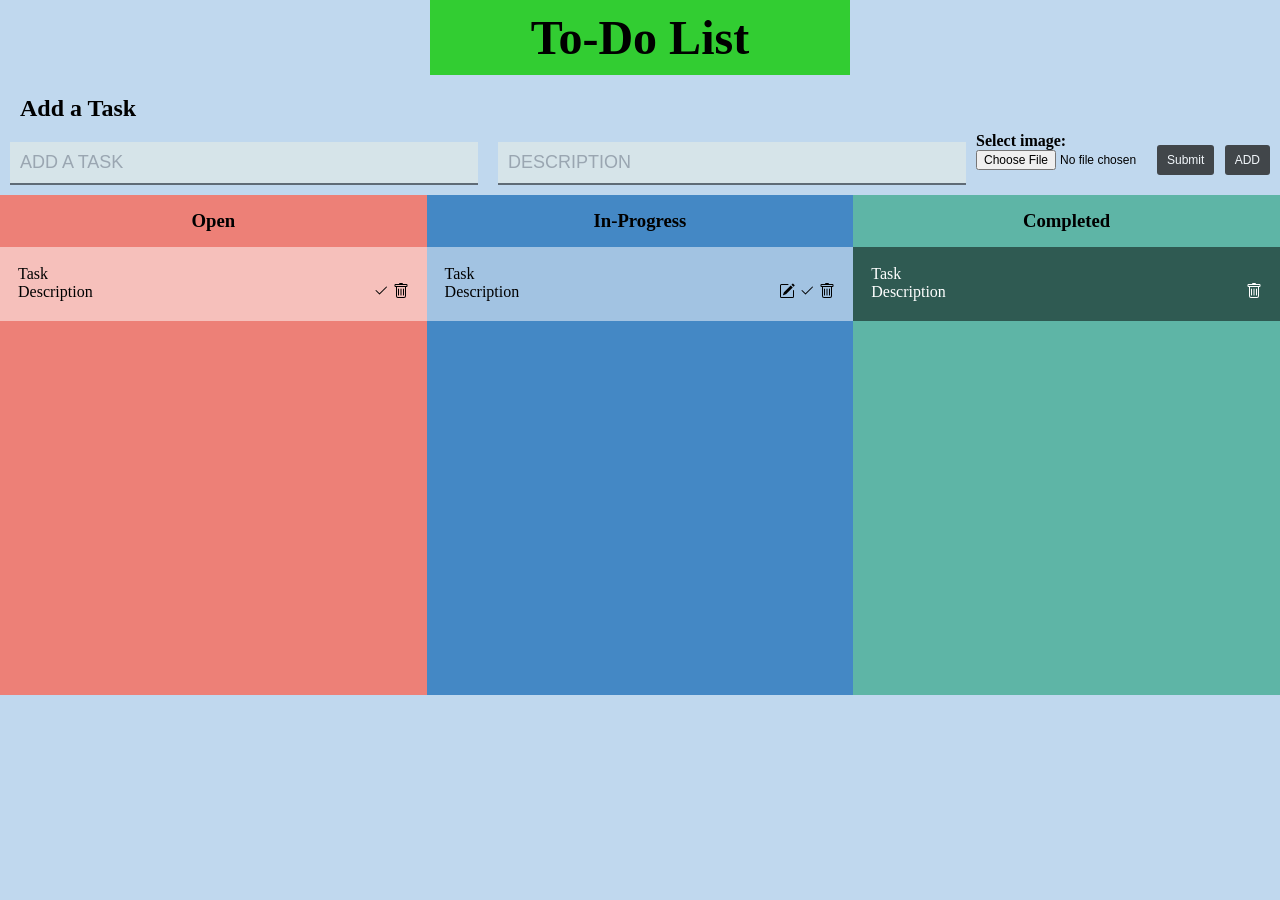
==== index.html @ 3d667125 "Add files via upload" ====
<!DOCTYPE html>
<html lang="en">
<head>
    <meta charset="UTF-8">
    <meta http-equiv="X-UA-Compatible" content="IE=edge">
    <meta name="viewport" content="width=device-width, initial-scale=1.0">
    <link rel="icon" style="size: 100px;" href="https://encrypted-tbn0.gstatic.com/images?q=tbn:ANd9GcSSJrphotn7VHHvbqspfvmmGuxmEBxFIskvoQ&usqp=CAU">
    <link rel="stylesheet" href="CSS.css">
    <script src="javaScript.js"></script>
    <title>To-Do List</title>
</head>
<body>
    <header>
        <div class="header">
            <h1>To-Do List</h1>  
        </div>
    </header>
    <div class="addTask"> 
        <h2>Add a Task</h2>
        <input type="text" class="txtbx" placeholder="ADD A TASK">
        <input type="text" class="txtbx" placeholder="DESCRIPTION">
        <form>
            <label for="img"><b>Select image:</b></label> <br>
            <input type="file" id="img" name="img" accept="image/*">
            <input type="submit" class="submit">
          </form>
        <button class="add"> ADD </button>
    </div>
    <div class="row">
        <div class="column" id="c-1">
            <div class="open">
            <h3>Open</h3>
            <div class="task">
                Task <br>
                Description
                <div class="btn">
                    <svg xmlns="http://www.w3.org/2000/svg" width="16" height="16" fill="currentColor" class="bi bi-check2" viewBox="0 0 16 16">
                        <path d="M13.854 3.646a.5.5 0 0 1 0 .708l-7 7a.5.5 0 0 1-.708 0l-3.5-3.5a.5.5 0 1 1 .708-.708L6.5 10.293l6.646-6.647a.5.5 0 0 1 .708 0z"/>
                      </svg>
                      <svg xmlns="http://www.w3.org/2000/svg" width="16" height="16" fill="currentColor" class="bi bi-trash" viewBox="0 0 16 16">
                        <path d="M5.5 5.5A.5.5 0 0 1 6 6v6a.5.5 0 0 1-1 0V6a.5.5 0 0 1 .5-.5zm2.5 0a.5.5 0 0 1 .5.5v6a.5.5 0 0 1-1 0V6a.5.5 0 0 1 .5-.5zm3 .5a.5.5 0 0 0-1 0v6a.5.5 0 0 0 1 0V6z"/>
                        <path fill-rule="evenodd" d="M14.5 3a1 1 0 0 1-1 1H13v9a2 2 0 0 1-2 2H5a2 2 0 0 1-2-2V4h-.5a1 1 0 0 1-1-1V2a1 1 0 0 1 1-1H6a1 1 0 0 1 1-1h2a1 1 0 0 1 1 1h3.5a1 1 0 0 1 1 1v1zM4.118 4 4 4.059V13a1 1 0 0 0 1 1h6a1 1 0 0 0 1-1V4.059L11.882 4H4.118zM2.5 3V2h11v1h-11z"/>
                      </svg>
                </div>
            </div> 
        </div>
        </div>
        <div class="column" id="c-2">
            <div class="inProgress">
            <h3>In-Progress</h3>
            <div class="task">
                Task <br>
                Description
                <div class="btn">
                    <svg xmlns="http://www.w3.org/2000/svg" width="16" height="16" fill="currentColor" class="bi bi-pencil-square" id="edit" viewBox="0 0 16 16">
                        <path d="M15.502 1.94a.5.5 0 0 1 0 .706L14.459 3.69l-2-2L13.502.646a.5.5 0 0 1 .707 0l1.293 1.293zm-1.75 2.456-2-2L4.939 9.21a.5.5 0 0 0-.121.196l-.805 2.414a.25.25 0 0 0 .316.316l2.414-.805a.5.5 0 0 0 .196-.12l6.813-6.814z"/>
                        <path fill-rule="evenodd" d="M1 13.5A1.5 1.5 0 0 0 2.5 15h11a1.5 1.5 0 0 0 1.5-1.5v-6a.5.5 0 0 0-1 0v6a.5.5 0 0 1-.5.5h-11a.5.5 0 0 1-.5-.5v-11a.5.5 0 0 1 .5-.5H9a.5.5 0 0 0 0-1H2.5A1.5 1.5 0 0 0 1 2.5v11z"/>
                      </svg>
                      <svg xmlns="http://www.w3.org/2000/svg" width="16" height="16" fill="currentColor" class="bi bi-check2" viewBox="0 0 16 16">
                        <path d="M13.854 3.646a.5.5 0 0 1 0 .708l-7 7a.5.5 0 0 1-.708 0l-3.5-3.5a.5.5 0 1 1 .708-.708L6.5 10.293l6.646-6.647a.5.5 0 0 1 .708 0z"/>
                      </svg>
                      <svg xmlns="http://www.w3.org/2000/svg" width="16" height="16" fill="currentColor" class="bi bi-trash" viewBox="0 0 16 16">
                        <path d="M5.5 5.5A.5.5 0 0 1 6 6v6a.5.5 0 0 1-1 0V6a.5.5 0 0 1 .5-.5zm2.5 0a.5.5 0 0 1 .5.5v6a.5.5 0 0 1-1 0V6a.5.5 0 0 1 .5-.5zm3 .5a.5.5 0 0 0-1 0v6a.5.5 0 0 0 1 0V6z"/>
                        <path fill-rule="evenodd" d="M14.5 3a1 1 0 0 1-1 1H13v9a2 2 0 0 1-2 2H5a2 2 0 0 1-2-2V4h-.5a1 1 0 0 1-1-1V2a1 1 0 0 1 1-1H6a1 1 0 0 1 1-1h2a1 1 0 0 1 1 1h3.5a1 1 0 0 1 1 1v1zM4.118 4 4 4.059V13a1 1 0 0 0 1 1h6a1 1 0 0 0 1-1V4.059L11.882 4H4.118zM2.5 3V2h11v1h-11z"/>
                      </svg>
                </div>
            </div>
        </div>
        </div>
        <div class="column" id="c-3">
            <div class="completed">
            <h3>Completed</h3>
            <div class="task">
                Task <br>
                Description
                <div class="btn">
                    <svg xmlns="http://www.w3.org/2000/svg" width="16" height="16" fill="currentColor" class="bi bi-trash" viewBox="0 0 16 16">
                        <path d="M5.5 5.5A.5.5 0 0 1 6 6v6a.5.5 0 0 1-1 0V6a.5.5 0 0 1 .5-.5zm2.5 0a.5.5 0 0 1 .5.5v6a.5.5 0 0 1-1 0V6a.5.5 0 0 1 .5-.5zm3 .5a.5.5 0 0 0-1 0v6a.5.5 0 0 0 1 0V6z"/>
                        <path fill-rule="evenodd" d="M14.5 3a1 1 0 0 1-1 1H13v9a2 2 0 0 1-2 2H5a2 2 0 0 1-2-2V4h-.5a1 1 0 0 1-1-1V2a1 1 0 0 1 1-1H6a1 1 0 0 1 1-1h2a1 1 0 0 1 1 1h3.5a1 1 0 0 1 1 1v1zM4.118 4 4 4.059V13a1 1 0 0 0 1 1h6a1 1 0 0 0 1-1V4.059L11.882 4H4.118zM2.5 3V2h11v1h-11z"/>
                      </svg>
                </div>
            </div>
        </div>
    </div>
    </div>
</body>
</html>
---- CSS.css ----
*{
    margin: 0;
    padding: 0;
}
body{
    background-color: rgb(192, 216, 238);
    min-height: 100vh;
}
.header{
    max-width: 400px;
    margin: auto;
    background-color: limegreen;
    padding: 10px;
    text-align: center;
    font-size: x-large;
}
.column{
    text-align: center;
    float: left;
    width: 33.33%;
    display: inline-table;
}
.row{
    display: inline-table;
    width: 100%;
}
.row:after{
    content: "";
    display: table;
    clear: both;
}
h3{
    margin: 10px;
    padding: 5px 100px;
}
h2{
    margin: 20px 0px 10px 20px;
}
ol{
    text-align: center;
    margin-left: 20px;
}
#c-1{
    background-color: #ed8077;
    height: 500px;
}
#c-2{
    background-color: #4488c5;
    height: 500px;
}
#c-3{
    background-color: #5eb5a6;
    height: 500px;
}
.txtbx{
    float: left;
    width: 35%;
    border: none;
    border-bottom: 2px solid black;
    background: #ecf0e6;
    margin: 10px;
    padding: 10px;
    outline: none;
    font-size: 18px;
    opacity: 0.5;
}
.img{
    width: 10%;
    background: #c4d3ab;
    outline: none;
    font-size: 18px;
}
.task{
    background: rgba(255, 255, 255, 0.5);
    padding: 18px;
    margin: 6px 0;
    overflow: hidden;
    text-align: left;
}
.task .btn{
    cursor: pointer;
    display: inline-block;
}
.btn{
    float: right;
}
#c-3 .task{
    background: rgba(0, 0, 0, 0.5);
    color: white;
}
#img{
    font-size: 12px;
}
.add{
    float: right;
    margin-top: -25px;
    margin-right: 10px;
    background: #222;
    color: white;
    font-size: 12px;
    padding: 8px 10px;
    border: none;
    outline: none;
    opacity: .8;
    border-radius: 3px;
}
.submit{
    margin: -50px;
    background: #222;
    color: white;
    font-size: 12px;
    padding: 8px 10px;
    border: none;
    outline: none;
    opacity: .8;
    border-radius: 3px;
}
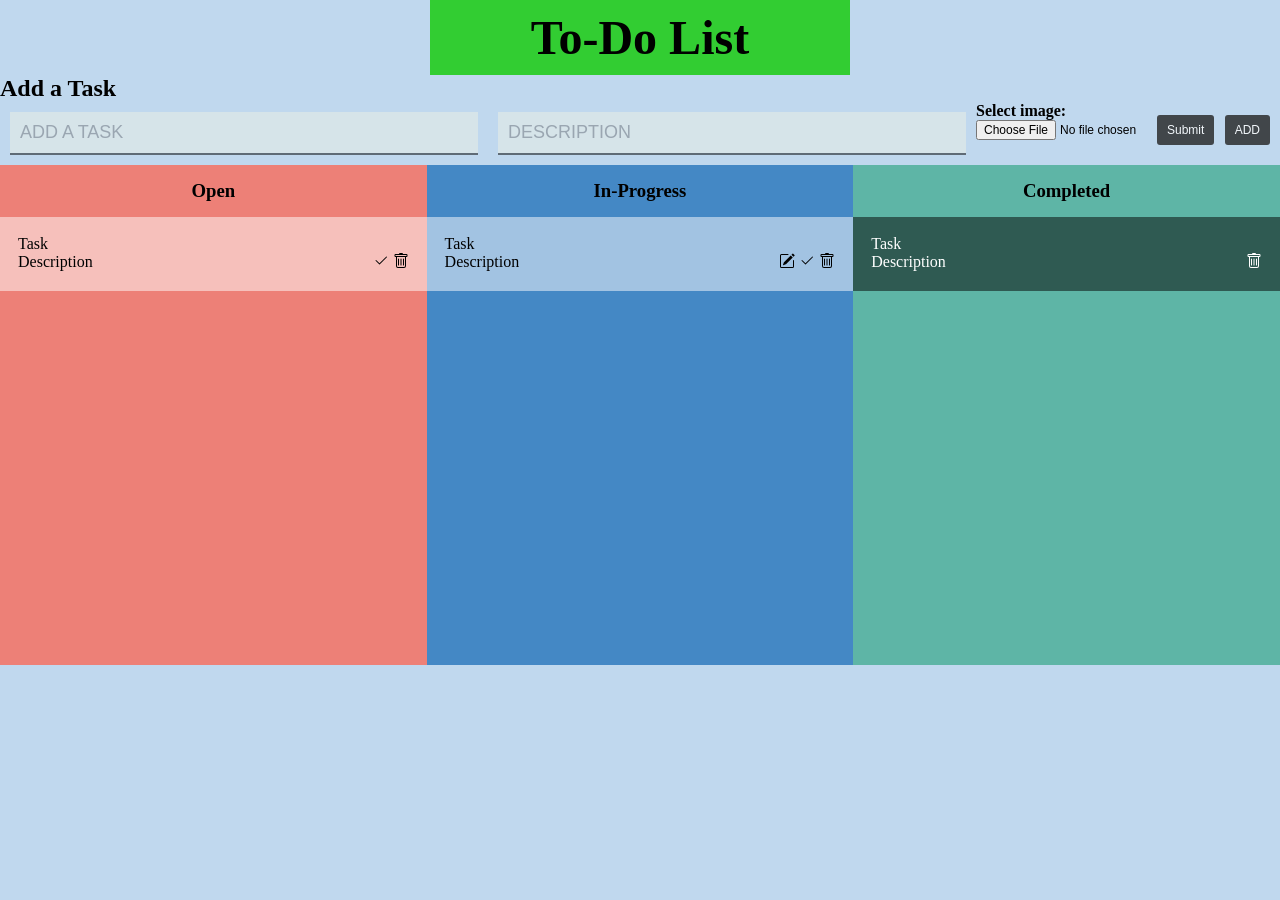
==== commit 4c87b275: "Add files via upload" ====
--- a/index.html
+++ b/index.html
@@ -6,7 +6,6 @@
     <meta name="viewport" content="width=device-width, initial-scale=1.0">
     <link rel="icon" style="size: 100px;" href="https://encrypted-tbn0.gstatic.com/images?q=tbn:ANd9GcSSJrphotn7VHHvbqspfvmmGuxmEBxFIskvoQ&usqp=CAU">
     <link rel="stylesheet" href="CSS.css">
-    <script src="javaScript.js"></script>
     <title>To-Do List</title>
 </head>
 <body>
@@ -15,7 +14,8 @@
             <h1>To-Do List</h1>  
         </div>
     </header>
-    <div class="addTask"> 
+    <!-- For inputs and Buttons-->
+    <div class="input"> 
         <h2>Add a Task</h2>
         <input type="text" class="txtbx" placeholder="ADD A TASK">
         <input type="text" class="txtbx" placeholder="DESCRIPTION">
@@ -24,8 +24,9 @@
             <input type="file" id="img" name="img" accept="image/*">
             <input type="submit" class="submit">
           </form>
-        <button class="add"> ADD </button>
+        <button class="add" id="add"> ADD </button>
     </div>
+    <!-- For Status-->
     <div class="row">
         <div class="column" id="c-1">
             <div class="open">
@@ -34,6 +35,7 @@
                 Task <br>
                 Description
                 <div class="btn">
+                    <!-- For icons-->
                     <svg xmlns="http://www.w3.org/2000/svg" width="16" height="16" fill="currentColor" class="bi bi-check2" viewBox="0 0 16 16">
                         <path d="M13.854 3.646a.5.5 0 0 1 0 .708l-7 7a.5.5 0 0 1-.708 0l-3.5-3.5a.5.5 0 1 1 .708-.708L6.5 10.293l6.646-6.647a.5.5 0 0 1 .708 0z"/>
                       </svg>
@@ -52,6 +54,7 @@
                 Task <br>
                 Description
                 <div class="btn">
+                    <!-- For icons-->
                     <svg xmlns="http://www.w3.org/2000/svg" width="16" height="16" fill="currentColor" class="bi bi-pencil-square" id="edit" viewBox="0 0 16 16">
                         <path d="M15.502 1.94a.5.5 0 0 1 0 .706L14.459 3.69l-2-2L13.502.646a.5.5 0 0 1 .707 0l1.293 1.293zm-1.75 2.456-2-2L4.939 9.21a.5.5 0 0 0-.121.196l-.805 2.414a.25.25 0 0 0 .316.316l2.414-.805a.5.5 0 0 0 .196-.12l6.813-6.814z"/>
                         <path fill-rule="evenodd" d="M1 13.5A1.5 1.5 0 0 0 2.5 15h11a1.5 1.5 0 0 0 1.5-1.5v-6a.5.5 0 0 0-1 0v6a.5.5 0 0 1-.5.5h-11a.5.5 0 0 1-.5-.5v-11a.5.5 0 0 1 .5-.5H9a.5.5 0 0 0 0-1H2.5A1.5 1.5 0 0 0 1 2.5v11z"/>
@@ -74,6 +77,7 @@
                 Task <br>
                 Description
                 <div class="btn">
+                    <!-- For icons-->
                     <svg xmlns="http://www.w3.org/2000/svg" width="16" height="16" fill="currentColor" class="bi bi-trash" viewBox="0 0 16 16">
                         <path d="M5.5 5.5A.5.5 0 0 1 6 6v6a.5.5 0 0 1-1 0V6a.5.5 0 0 1 .5-.5zm2.5 0a.5.5 0 0 1 .5.5v6a.5.5 0 0 1-1 0V6a.5.5 0 0 1 .5-.5zm3 .5a.5.5 0 0 0-1 0v6a.5.5 0 0 0 1 0V6z"/>
                         <path fill-rule="evenodd" d="M14.5 3a1 1 0 0 1-1 1H13v9a2 2 0 0 1-2 2H5a2 2 0 0 1-2-2V4h-.5a1 1 0 0 1-1-1V2a1 1 0 0 1 1-1H6a1 1 0 0 1 1-1h2a1 1 0 0 1 1 1h3.5a1 1 0 0 1 1 1v1zM4.118 4 4 4.059V13a1 1 0 0 0 1 1h6a1 1 0 0 0 1-1V4.059L11.882 4H4.118zM2.5 3V2h11v1h-11z"/>
@@ -83,5 +87,6 @@
         </div>
     </div>
     </div>
+    <script src="javaScript.js"></script>
 </body>
 </html>
--- a/CSS.css
+++ b/CSS.css
@@ -1,11 +1,14 @@
+/* for whole webpage */
 *{
     margin: 0;
     padding: 0;
 }
+/* for body */
 body{
     background-color: rgb(192, 216, 238);
     min-height: 100vh;
 }
+/* for header */
 .header{
     max-width: 400px;
     margin: auto;
@@ -14,6 +17,7 @@
     text-align: center;
     font-size: x-large;
 }
+/* for Status */
 .column{
     text-align: center;
     float: left;
@@ -32,13 +36,6 @@
 h3{
     margin: 10px;
     padding: 5px 100px;
-}
-h2{
-    margin: 20px 0px 10px 20px;
-}
-ol{
-    text-align: center;
-    margin-left: 20px;
 }
 #c-1{
     background-color: #ed8077;
